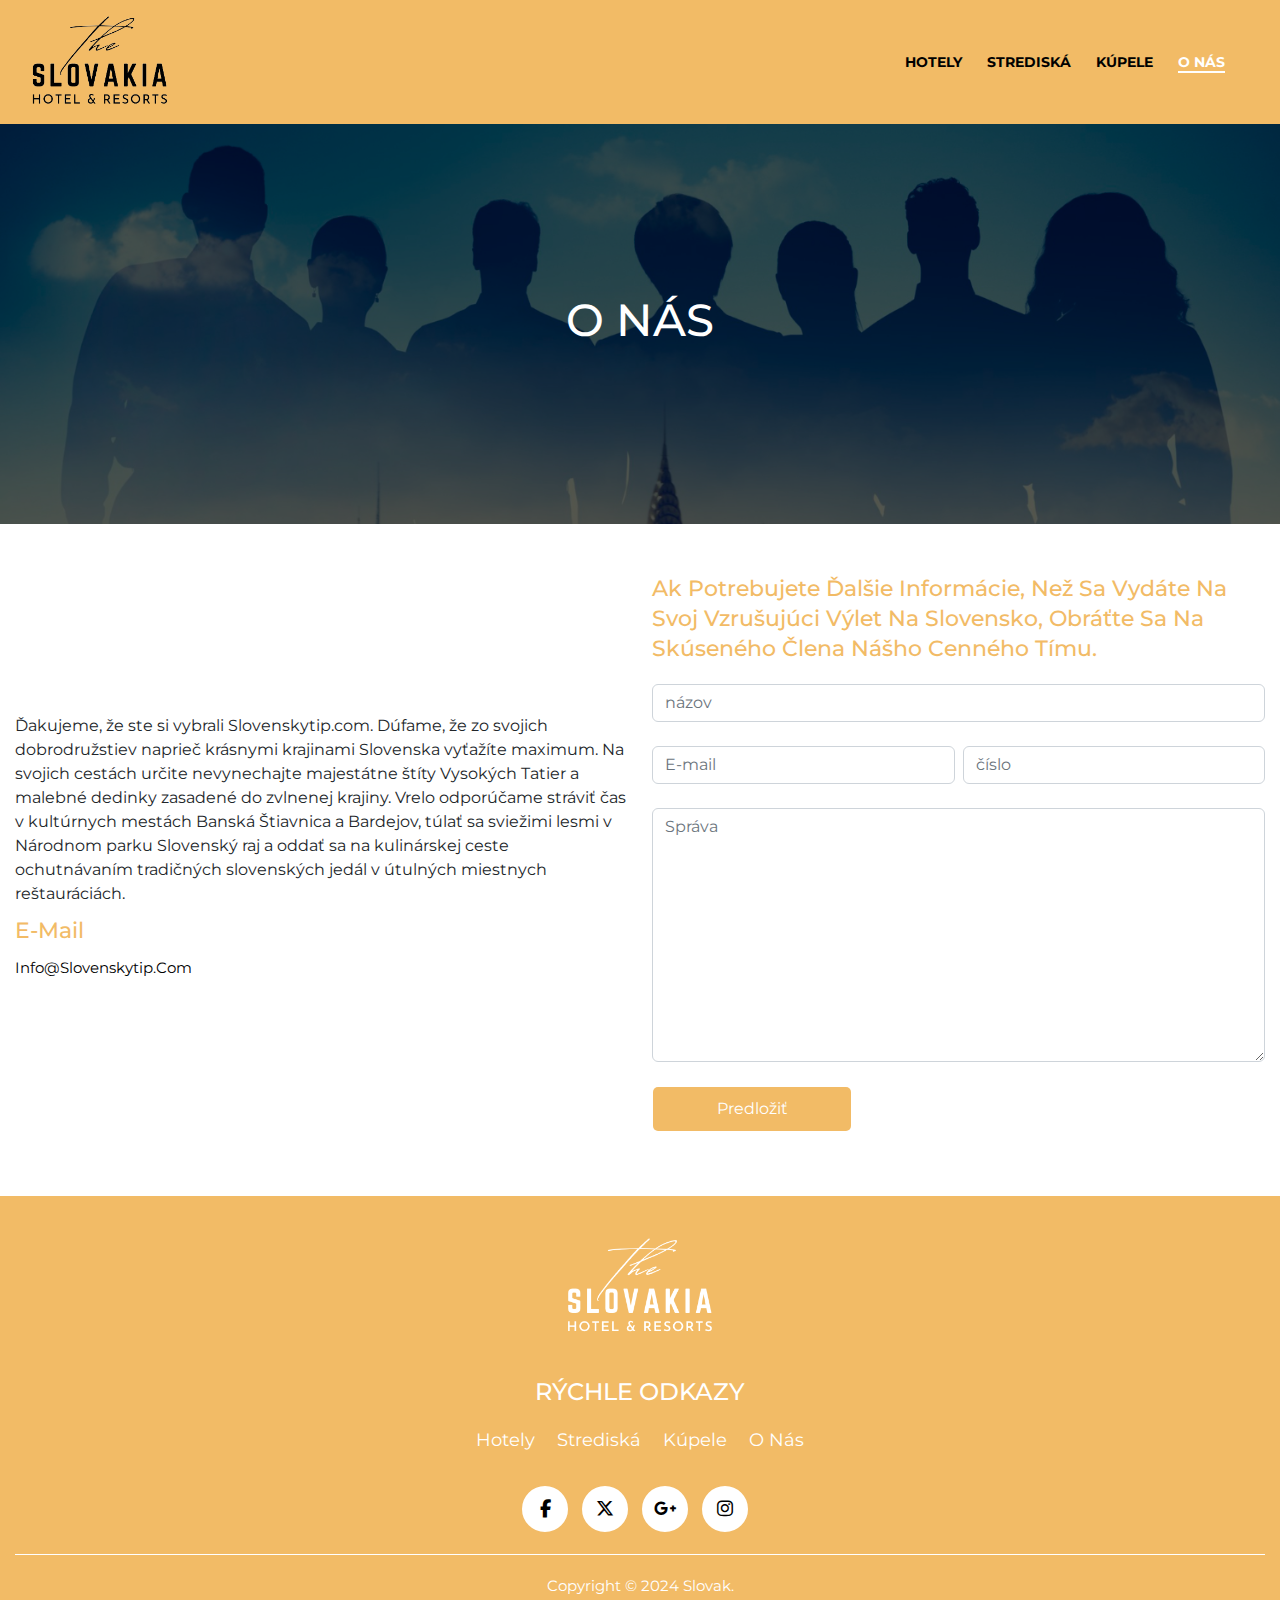
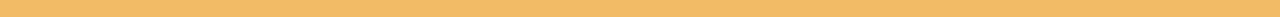
==== about.html @ d40c783f "commit" ====
<!DOCTYPE html>
<html lang="sk">

<head>
    <meta charset="UTF-8">
    <meta name="viewport" content="width=device-width, initial-scale=1.0">
    <title>O nás</title>
    <link rel="icon" type="image/x-icon" href="img/fav.png">
    <link rel="stylesheet" href="https://cdnjs.cloudflare.com/ajax/libs/font-awesome/6.5.1/css/all.min.css">
    <link rel="stylesheet" href="css/bootstrap.css">
    <link rel="stylesheet" href="css/responsive.css">
    <link rel="stylesheet" href="css/style.css">
</head>

<body>
    <!-- header section start -->
    <nav>
        <div class="container">
            <div class="navbar">
                <div class="logo"><a href="index.html"><img src="img/logo.png" alt="logo"></a></div>
                <div class="navlink">
                    <div class="closebutton"><i class="fa fa-times-circle" aria-hidden="true"></i></div>
                    <ul>
                        <li>
                            <a href="hotel.html">
                                hotely</a>
                        </li>
                        <li>
                            <a href="resorts.html">
                                Strediská</a>
                        </li>
                        <li>
                            <a href="spa.html">Kúpele</a>
                        </li>
                        <li>
                            <a href="about.html" class="active">O nás</a>
                        </li>
                    </ul>
                </div>
                <div class="open"><i class="fa fa-bars" aria-hidden="true"></i></div>
            </div>
        </div>
    </nav>
    <!-- header section start -->
    <!-- banner section start -->
    <div class="about_banner">
        <div class="container">
            <div class="row">
                <div class="col-12">
                    <div class="banner_box">
                        <h1>O nás</h1>
                    </div>
                </div>
            </div>
        </div>
    </div>
    <!-- banner section end -->
    <!-- about us form start -->
    <div class="about_section">
        <div class="container">
            <div class="row mb-4 align-items-center email">
                <div class="col-lg-6">
                    <p>Ďakujeme, že ste si vybrali Slovenskytip.com. Dúfame, že zo svojich dobrodružstiev naprieč
                        krásnymi krajinami Slovenska vyťažíte maximum. Na svojich cestách určite nevynechajte majestátne
                        štíty Vysokých Tatier a malebné dedinky zasadené do zvlnenej krajiny. Vrelo odporúčame stráviť
                        čas v kultúrnych mestách Banská Štiavnica a Bardejov, túlať sa sviežimi lesmi v Národnom parku
                        Slovenský raj a oddať sa na kulinárskej ceste ochutnávaním tradičných slovenských jedál v
                        útulných miestnych reštauráciách.</p>
                    <h2 class="mb-2 ">E-mail</h2>
                    <p><a href="mailto:info@slovenskytip.com">info@slovenskytip.com</a></p>

                </div>
                <div class="col-lg-6">
                    <div class="right_side_first">
                        <!-- <img src="./assets/images/Homebanner.jpeg" alt="" class="img-fluid"> -->
                        <h2>
                            Ak potrebujete ďalšie informácie, než sa vydáte na svoj vzrušujúci výlet na
                            Slovensko, obráťte sa na skúseného člena nášho cenného tímu.</h2>
                        <form action="#">
                            <div class="div mb-4">
                                <input type="text" placeholder="názov" class="form-control ">
                            </div>
                            <div class="div  mb-4 d-flex">
                                <input type="email" placeholder="E-mail" class="form-control me-2">
                                <input type="number" placeholder="číslo" class="form-control">
                            </div>
                            <div class="div mb-4">
                                <textarea class="form-control" placeholder="Správa " rows="10"></textarea>
                            </div>
                            <div class="div">
                                <input type="Submit" value="Predložiť" class="form-control sub_btn">
                            </div>
                        </form>
                    </div>
                </div>
            </div>
        </div>
    </div>
    <!-- about us form end -->
    <!--footer start-->
    <footer class="footer_section">
        <div class="container">
            <div class="row">
                <div class="col-12">
                    <div class="footer_inner">
                        <a href="index.html"><img src="img/logo.png" class="img-fluid" alt="logo"></a>
                    </div>
                </div>
                <div class="col-12">
                    <div class="footer_inner">
                        <h3>RÝCHLE ODKAZY</h3>
                        <ul>
                            <li>
                                <a href="hotel.html">
                                    hotely</a>
                            </li>
                            <li>
                                <a href="resorts.html">
                                    Strediská</a>
                            </li>
                            <li>
                                <a href="spa.html">Kúpele</a>
                            </li>
                            <li>
                                <a href="about.html">O nás</a>
                            </li>
                        </ul>
                    </div>
                </div>
                <div class="col-12">
                    <div class="footer_inner footer_inners">
                        <div class="social_profile">
                            <ul>
                                <li><a href="#"><i class="fa-brands fa-facebook-f"></i></a></li>
                                <li><a href="#"><i class="fa-brands fa-x-twitter"></i></a></li>
                                <li><a href="#"><i class="fa-brands fa-google-plus-g"></i></a></li>
                                <li><a href="#"><i class="fa-brands fa-instagram"></i></a></li>
                            </ul>
                        </div>
                    </div>
                </div>
                <div class="col-12">
                    <p class="copyright">Copyright © 2024 <a href="#">Slovak</a>.</p>
                </div>
            </div>
        </div>
    </footer>
    <!-- footer end-->

    <script src="https://cdnjs.cloudflare.com/ajax/libs/jquery/2.2.2/jquery.min.js"></script>
    <script src="javascript/bootstrap.js"></script>
    <script src="javascript/slick.js"></script>
    <script src="https://maxcdn.bootstrapcdn.com/bootstrap/4.1.3/js/bootstrap.min.js"></script>
    <script>
        (function () {
            "use strict";
            var cookieAlert = document.querySelector(".cookie-alert");
            var acceptCookies = document.querySelector(".accept-cookies");
            cookieAlert.offsetHeight; // Force browser to trigger reflow (https://stackoverflow.com/a/39451131)
            if (!getCookie("acceptCookies")) {
                cookieAlert.classList.add("show");

            }
            acceptCookies.addEventListener("click", function () {
                setCookie("acceptCookies", true, 60);
                cookieAlert.classList.remove("show");
            });
        })();

        // Cookie functions stolen from w3schools
        function setCookie(cname, cvalue, exdays) {

            var d = new Date();

            d.setTime(d.getTime() + (exdays * 24 * 60 * 60 * 1000));

            var expires = "expires=" + d.toUTCString();

            document.cookie = cname + "=" + cvalue + ";" + expires + ";path=/";

        }
        function getCookie(cname) {
            var name = cname + "=";
            var decodedCookie = decodeURIComponent(document.cookie);
            var ca = decodedCookie.split(';');
            for (var i = 0; i < ca.length; i++) {
                var c = ca[i];
                while (c.charAt(0) === ' ') {
                    c = c.substring(1);
                }
                if (c.indexOf(name) === 0) {
                    return c.substring(name.length, c.length);
                }
            }
            return "";
        }

    </script>
</body>

</html>
---- css/responsive.css ----
@media screen and (max-width:1200px) {
    body.toggle .navlink {
        transform: translateX(0);

    }

    .open {
        display: block !important;
        color: #fff;
        font-size: 30px;
    }

    .closebutton {
        display: block !important;
        position: absolute;
        top: 20px;
        right: 40px;
        color: #fff;
        font-size: 25px;
    }

    .saerchbar {
        display: none;
    }


    .navlink {
        transform: translateX(-100%);
        transition: all 0.5s linear;
        position: fixed;
        left: 0;
        top: 0;
        bottom: 0;
        background: var(--primary-color);
        width: 400px;
        padding: 40px;
        margin: 0;
        z-index: 9;
    }

    .navlink ul {
        display: flex;
        flex-direction: column;
        align-items: start;
    }

    .navbar .navlink {
        margin-left: -15px;

    }

    .navlink ul li a {
        color: #fff;
    }

    .navlink ul li {
        padding: 10px;
    }


}

@media screen and (max-width:767px) {
    .resort_detail {
        padding: 40px 0;
    }

    .detail_section {
        padding: 40px 0;
    }
}


@media screen and (max-width:575px) {}
---- css/style.css ----
@import url('https://fonts.googleapis.com/css2?family=Montserrat:ital,wght@0,100..900;1,100..900&display=swap');

:root {
    --primary-color: #F2BB66;
    --secondary-color: #fff;
}

* {
    margin: 0;
    padding: 0;
    font-family: "Montserrat", sans-serif;
}

ul,
li,
p,
a {
    text-decoration: none;
    list-style: none;
    margin: 0;
    padding: 0;
}

h1,
h2,
h3,
h4,
h5,
h6 {}

a,
a:hover,
a:focus,
a:active {
    text-decoration: none;
    outline: none;
}

.button,
a:hover {
    color: #000;
}

img {
    width: 100%;
    max-width: 100%;
}

.container {
    width: 100%;
    max-width: 1440px;
    margin: 0 auto;
    padding: 0 15px;
}

h2 {
    text-align: center;
    color: var(--primary-color);
    margin-top: 10px;
    font-size: 35px;
    text-transform: capitalize;
}

.active {
    color: #fff !important;
    border-bottom: 1px solid #fff;
}

/* navbar styling  */

.logo img {
    max-width: 140px;
}

.navbar {
    padding: 0px 15px;
    display: flex;
    justify-content: space-between;
    align-items: center;
}

.navlink ul {
    display: flex;
    align-items: center;
}

.navlink ul li {
    font-size: 18px;
    margin: 0 25px 0 0;

}

.navlink ul li a {
    color: #000;
    font-size: 14px;
    font-style: normal;
    font-weight: bold;
    line-height: normal;
    text-transform: uppercase;
}

.active {
    border-bottom: 2px solid #fff;
}

.open {
    display: none;
}

.closebutton {
    display: none;
}

nav {
    background: #F2BB66;
    font-size: 18px;
    padding: 14px 0;
    font-weight: 700;
    text-transform: capitalize;
    color: #000000;
}

/* banner styling start */
.home_banner {
    height: 500px;
    background-image: url(../img/homebanner.jpg);
    background-size: cover;
    background-position: center;
    background-repeat: no-repeat;
    position: relative;
}

.home_banner::before {
    position: absolute;
    content: '';
    background: #000000a8;
    width: 100%;
    height: 100%;
    z-index: 0;
}

.banner_box {
    display: flex;
    flex-direction: column;
    justify-content: center;
    align-items: center;
    height: 100%;
    text-align: center;
    position: absolute;
    top: 50%;
    left: 50%;
    color: #fff;
    width: 80%;
    transform: translate(-50%, -50%);
}

.banner_box h1 {
    font-size: 45px;
    text-transform: uppercase;
}

/* banner styling end */
/* hotel banner styling start */
.hotel_banner {
    height: 400px;
    background-image: url(../img/hotelbanner.jpg);
    background-size: cover;
    background-position: center;
    background-repeat: no-repeat;
    position: relative;
}

.hotel_banner::before {
    position: absolute;
    content: '';
    background: #000000a8;
    width: 100%;
    height: 100%;
    z-index: 0;
}

/* hotel banner styling end */
/* spa styling start */
.spa_banner {
    height: 400px;
    background-image: url(../img/spabanner.jpg);
    background-size: cover;
    background-position: center;
    background-repeat: no-repeat;
    position: relative;
}

.spa_banner::before {
    position: absolute;
    content: '';
    background: #000000a8;
    width: 100%;
    height: 100%;
    z-index: 0;
}
.spa_detail h2 {
    color: var(--primary-color);
    text-transform: capitalize;
    margin-bottom: 30px;
}

.spa_detail {
    padding: 80px 0;
    background-image: url(../img/spadetail.jpg);
    background-size: cover;
    background-position: center;
    background-repeat: no-repeat;
    position: relative;
    isolation: isolate;
    display: flex;
    flex-direction: column;
    justify-content: center;
    align-items: center;
}

.spa_detail::before {
    position: absolute;
    content: '';
    background: #000000a8;
    width: 100%;
    height: 100%;
    z-index: -1;
    padding: 80px 0;

}

.spa_detail .spa_inner {
    height: 100%;
    padding: 10px;
    color: #fff;
    text-align: center;
    display: flex;
    flex-direction: column;
    align-items: center;
    border: 1px solid #fff;
    box-shadow: inset 4px 2px 2px #fff;
    border-radius: 6px;
}

.spa_inner h3 {

    color: #fff;
    text-align: center;

}

.spa_inner p {
    padding-bottom: 10px;

}

.spa_inner .row {
    display: flex;
    justify-content: center;
}

.row.hotel_row {
    justify-content: center;
}

/* spa styling end */
/* resort styling start */
.resort_banner {
    height: 400px;
    background-image: url(../img/resortbanner.jpg);
    background-size: cover;
    background-position: center;
    background-repeat: no-repeat;
    position: relative;
}

.resort_banner::before {
    position: absolute;
    content: '';
    background: #000000a8;
    width: 100%;
    height: 100%;
    z-index: 0;
}

/* resort styling end */
/* about us banner start */

.about_banner {
    height: 400px;
    background-image: url(../img/aboutbanner.jpg);
    background-size: cover;
    background-position: center;
    background-repeat: no-repeat;
    position: relative;
}

.about_banner::before {
    position: absolute;
    content: '';
    background: #000000a8;
    width: 100%;
    height: 100%;
    z-index: 0;
}

.about_section {
    padding: 40px 0;
}

.about_section h2 {
    font-size: 22px;
    text-align: left;
    line-height: 30px;
    margin-bottom: 20px;
}

input.form-control.sub_btn {
    width: 200px;
    padding: 10px;
    background-color: var(--primary-color);
    color: #ffff;
    border: 1px solid transparent;
    transition: all 0.5s;
}

input.form-control.sub_btn:hover {
    font-weight: 500;
    background-color: #fff;
    color: var(--primary-color);
    border: 1px solid var(--primary-color);
}
.row.email p a {
    color: #000;
    -webkit-transition: all 0.3s ease 0s;
    transition: all 0.3s ease 0s;
    line-height: 28px;
    font-size: 15px;
    text-transform: capitalize;
}
.row.email p a:hover {
    color: var(--primary-color);
}
/* about us banner end */
.resort_detail {
    padding: 80px 0;
}

.resort_inner {
    box-shadow: rgba(149, 157, 165, 0.2) 0px 8px 24px;
    padding: 40px;
}

.resort_inner img {
    transition: all 0.5s;
}

.resort_inner img:hover {
    filter: brightness(0.5);
}

/* below_pra styling start */
.below_banner {
    padding: 80px 0;
    text-align: center;
    background-color: #ebebeb;
}

.resort_card {
    margin-bottom: 30px;
    transition: all 0.5s;
    text-align: center;
    box-shadow: rgba(100, 100, 111, 0.2) 0px 7px 29px 0px;
    overflow: hidden;
}

.resort_card_further img {
    height: 440px;
    width: 100%;
    object-fit: cover;
    margin-bottom: 10px;

}

/* below_pra styling end */
/* detail styling start */

.detail_section {
    padding: 80px 0;
}

.detail_section h2 {
    margin-bottom: 60px;
    color: #000;
}

.detail_cards h3 {
    margin: 20px 0;
    font-size: 24px;
    font-weight: 600;
}

.detail_cards {
    text-align: center;
    border-radius: 5px;
    height: 100%;
    padding: 30px 20px;
    box-shadow: rgba(149, 157, 165, 0.2) 0px 8px 24px;
    transition: all 0.5s;
}

.detail_cards:hover {
    box-shadow: rgba(149, 157, 165, 0.2) 0px 8px 24px;
    background-color: var(--primary-color);
    color: var(--secondary-color);
}


.detail_cards p {
    line-height: 26px;

}

.row.detail_row {
    justify-content: center;
}

/* detail stylinh end */
/* hotel detail styling start*/
.next_banner.athena_bg {
    background: unset;
}

.hotel {
    padding: 80px 0;
}

.hotel_detail h2 {
    color: var(--primary-color);
    text-transform: capitalize;
    margin-bottom: 30px;
}

.hotel_detail {
    padding: 80px 0;
    background-image: url(../img/hoteldetail.jpg);
    background-size: cover;
    background-position: center;
    background-repeat: no-repeat;
    position: relative;
    isolation: isolate;
    display: flex;
    flex-direction: column;
    justify-content: center;
    align-items: center;
}

.hotel_detail::before {
    position: absolute;
    content: '';
    background: #000000a8;
    width: 100%;
    height: 100%;
    z-index: -1;
    padding: 80px 0;

}

.hotel_detail .hotel_inner {
    height: 100%;
    padding: 10px;
    color: #fff;
    text-align: center;
    display: flex;
    flex-direction: column;
    align-items: center;
    border: 1px solid #fff;
    box-shadow: inset 4px 2px 2px #fff;
    border-radius: 6px;
}

.hotel_inner h3 {

    color: #fff;
    text-align: center;

}

.hotel_inner p {
    padding-bottom: 10px;

}

.hotel_inner .row {
    display: flex;
    justify-content: center;
}

.row.hotel_row {
    justify-content: center;
}

/* hotel styling end */
/***footer start**/
.footer_section {
    background: var(--primary-color);
    padding: 40px 0 0;
    text-align: center;
}

.footer_section img {
    width: 150px;
    filter: brightness(0) invert(1);
}

footer ul {
    padding-top: 10px;
}

footer h3 {
    color: #fff;
    font-size: 24px;
    margin: 40px 0 20px;
}

footer li a {
    color: #fff;
    text-decoration: none;
    font-size: 18px;
    display: block;
    text-transform: capitalize;
}

.footer_icon ul {
    display: flex;
    align-items: center;
    margin-bottom: 0;
}

.footer_icon li a {
    font-size: 26px;
}

.footer li a:hover {
    text-decoration: underline;
}

.footer_inner ul li:not(:last-child) {
    margin-right: 22px;
}

.footer_inner ul {
    display: flex;
    align-items: center;
    margin-bottom: 0;
    padding-top: 0;
    justify-content: center;
    list-style: none;
}

/*START SOCIAL PROFILE CSS*/
.social_profile {
    margin-top: 30px;
}

.social_profile ul {
    list-style: outside none none;
    margin: 0;
    padding: 0;
}

.social_profile ul li {
    float: left;
    margin-right: 10px !important;
}

.social_profile ul li a {
    text-align: center;
    border: 0px;
    text-transform: uppercase;
    transition: all 0.3s ease 0s;
    font-size: 18px;
    color: #000;
    border-radius: 50%;
    width: 50px;
    height: 50px;
    border: 2px solid var(--primary-color);
    background: var(--secondary-color);
    display: inline-flex;
    justify-content: center;
    align-items: center;
}

.social_profile ul li a:hover {
    background: #fff;
    border: 2px solid var(--primary-color);
    color: #000;
}

/*END SOCIAL PROFILE CSS*/

footer ul.nav-list {
    margin-bottom: 25px;
    flex-wrap: wrap;
}

.copyright {
    margin-bottom: 20px;
    padding-top: 20px;
    color: var(--secondary-color);
    font-size: 15px;
    text-align: center;
    border-top: 1px solid #fff;
    margin: 20px 0;
}

.copyright a {
    color: var(--secondary-color);
    transition: all 0.2s ease 0s;
}

/* footer end */
/* /cookie start/ */
.cookie-alert {
    position: fixed;
    bottom: 0;
    right: 0;
    width: 100%;
    margin: 0 !important;
    z-index: 999;
    opacity: 0;
    transform: translateY(100%);
    transition: all 500ms ease-out;
    left: 0;
}

.cookie-alert .btn {
    color: #fff;
    background-color: var(--primary-color);
    border-color: #ffffff;
}

.cookie-alert .btn:hover {
    color: var(--primary-color);
    background-color: #fff;
    border-color: var(--primary-color);
}

.cookie-alert.show {
    opacity: 1;
    transform: translateY(0%);
    transition-delay: 1000ms;
}

a.btn.btn-primary.setting-cookies {
    background: transparent;
    color: #000;
    text-decoration: underline;
    padding-bottom: 0;
    margin-right: 14px;
    border: none;
}

a.btn.btn-primary.setting-cookies:hover {
    color: var(--primary-color);
    text-decoration-color: var(--primary-color);
}

/* 
/cookie end/ */
/* accordian styling start */
.hotel_accordian {
    padding: 80px 0;
}

.panel-default>.panel-heading {
    color: #333;
    background-color: #fff;
    border-color: #e4e5e7;
    padding: 0;
    -webkit-user-select: none;
    -moz-user-select: none;
    -ms-user-select: none;
    user-select: none;
}

.panel-default>.panel-heading a {
    display: block;
    padding: 10px 15px;
    background: var(--primary-color);
    color: #fff;
    border-radius: 10px;
}

.panel-body {

    padding: 20px;
    font-size: 16px;

}

.panel-default>.panel-heading a:after {
    content: "";
    position: relative;
    top: 1px;
    display: inline-block;
    font-style: normal;
    font-weight: 400;
    line-height: 1;
    -webkit-font-smoothing: antialiased;
    -moz-osx-font-smoothing: grayscale;
    float: right;
    transition: transform .25s linear;
    -webkit-transition: -webkit-transform .25s linear;
}

.panel-default>.panel-heading a[aria-expanded="true"] {
    background-color: var(--primary-color);
}

.panel-default>.panel-heading a[aria-expanded="true"]:after {
    content: "\2212";
    -webkit-transform: rotate(180deg);
    transform: rotate(180deg);
}

.panel-default>.panel-heading a[aria-expanded="false"]:after {
    content: "\002b";
    -webkit-transform: rotate(90deg);
    transform: rotate(90deg);
}

/* accordian styling end */
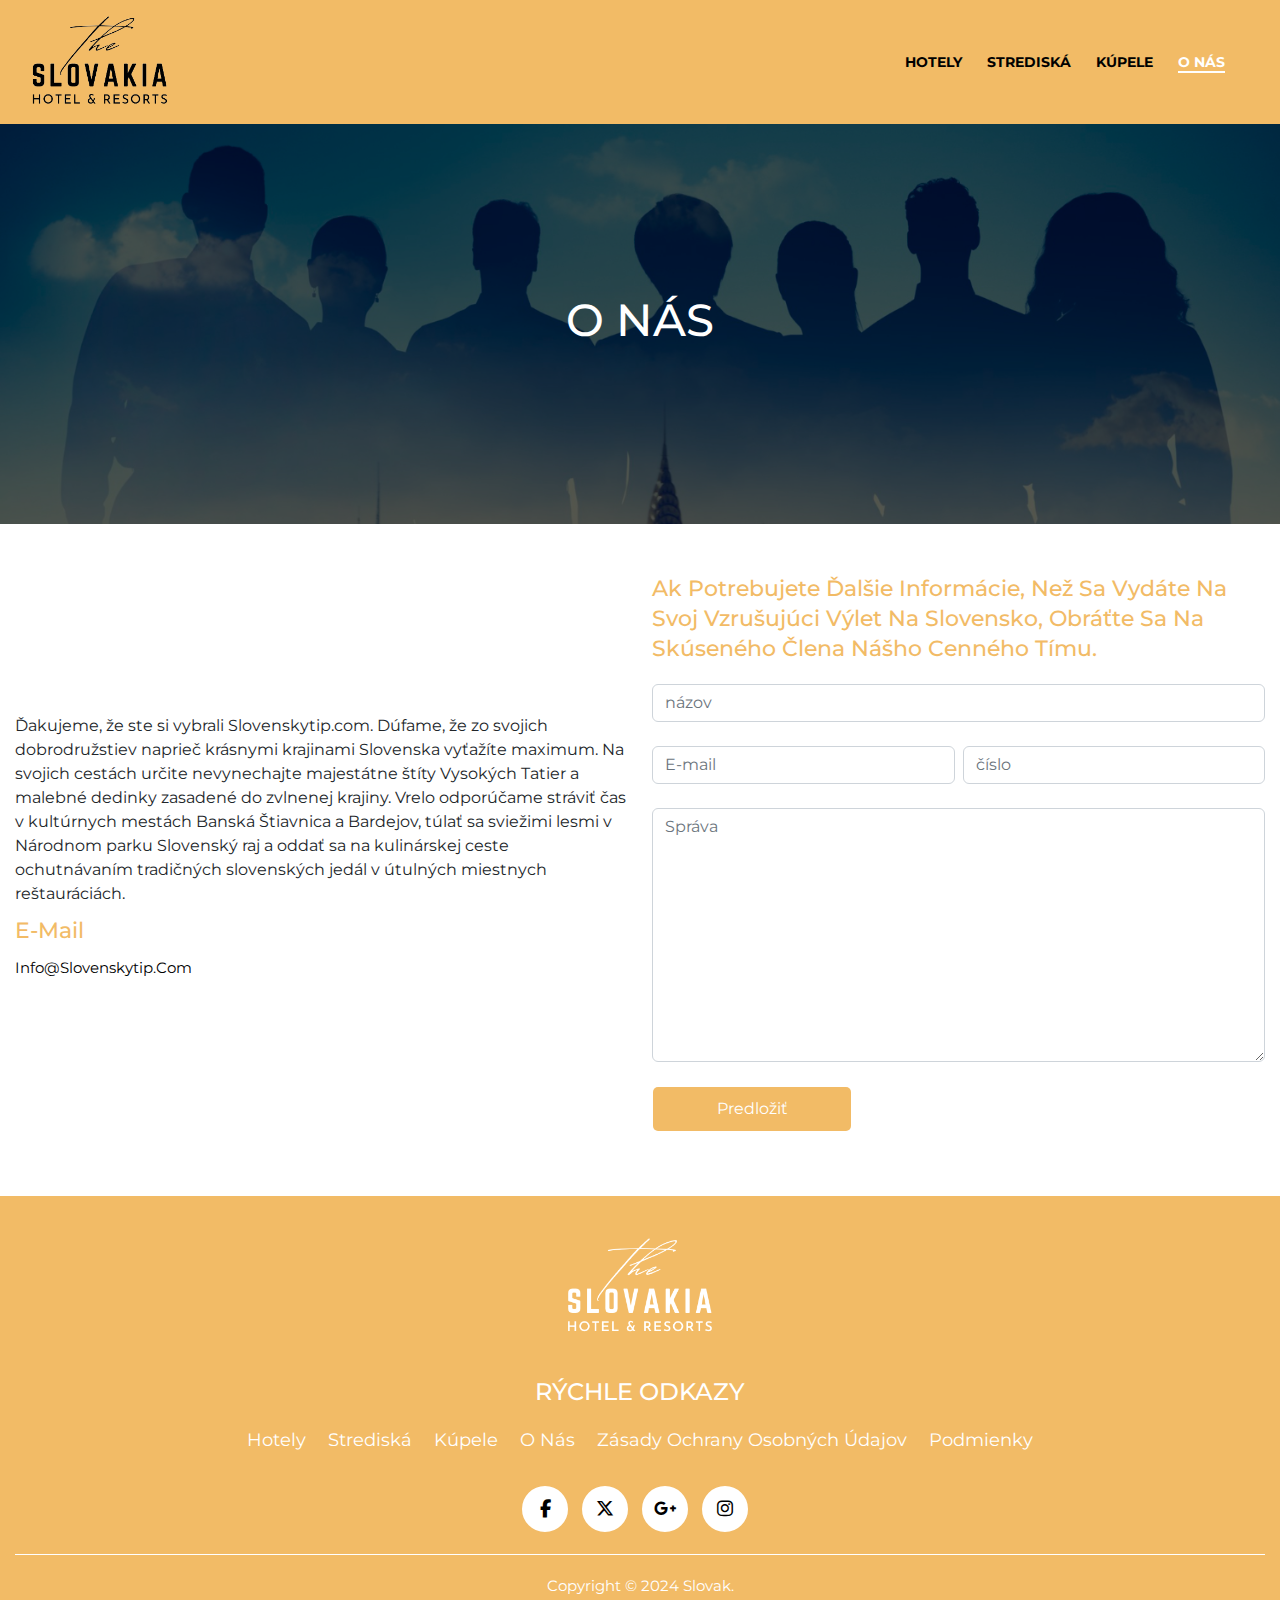
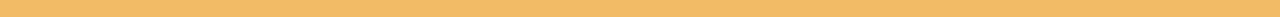
==== commit 575aada1: "changes" ====
--- a/about.html
+++ b/about.html
@@ -123,6 +123,12 @@
                             </li>
                             <li>
                                 <a href="about.html">O nás</a>
+                            </li>
+                            <li>
+                                <a href="privacy.html">Zásady ochrany osobných údajov</a>
+                            </li>
+                            <li>
+                                <a href="terms.html">Podmienky</a>
                             </li>
                         </ul>
                     </div>
--- a/css/style.css
+++ b/css/style.css
@@ -730,4 +730,108 @@
     transform: rotate(90deg);
 }
 
-/* accordian styling end */+/* accordian styling end */
+/*privacy-policy start*/
+.privacy__section {
+    position: relative;
+    height: 400px;
+    background-image: url(../img/privacybanner.jpg);
+    background-repeat: no-repeat;
+    background-size: cover;
+    background-position: center;
+    object-fit: cover;
+    margin-top: 0;
+    isolation: isolate;
+    display: flex;
+    flex-direction: column;
+    justify-content: center;
+    align-items: center;
+    text-align: center;
+
+}
+
+.privacy__section::after {
+    content: '';
+    position: absolute;
+    inset: 0;
+    background-color: rgba(0, 0, 0, 0.55);
+    z-index: -1;
+}
+
+.privacy-policy {
+    padding: 40px 0;
+}
+
+.privacy__section .banner__text h1 {
+    color: #fff;
+    text-transform: uppercase;
+}
+
+.banner__text {
+    display: flex;
+    flex-direction: column;
+    justify-content: center;
+    align-items: center;
+    height: 100%;
+    text-align: center;
+    position: absolute;
+    top: 50%;
+    left: 50%;
+    color: #fff;
+    width: 80%;
+    transform: translate(-50%, -50%);
+}
+
+/* privacy styling end */
+/* terms styling start */
+.terms__section {
+    position: relative;
+    height: 400px;
+    background-image: url(../img/privacybanner.jpg);
+    background-repeat: no-repeat;
+    background-size: cover;
+    background-position: center;
+    object-fit: cover;
+    margin-top: 0;
+    isolation: isolate;
+    display: flex;
+    flex-direction: column;
+    justify-content: center;
+    align-items: center;
+    text-align: center;
+
+}
+
+.terms_conditions::after {
+    content: '';
+    position: absolute;
+    inset: 0;
+    background-color: rgba(0, 0, 0, 0.55);
+    z-index: -1;
+}
+
+.terms_conditions {
+    padding: 40px 0;
+}
+
+.terms_conditions .banner__text h1 {
+    color: #fff;
+    text-transform: uppercase;
+}
+
+.banner__text {
+    display: flex;
+    flex-direction: column;
+    justify-content: center;
+    align-items: center;
+    height: 100%;
+    text-align: center;
+    position: absolute;
+    top: 50%;
+    left: 50%;
+    color: #fff;
+    width: 80%;
+    transform: translate(-50%, -50%);
+}
+
+/* terms styling end */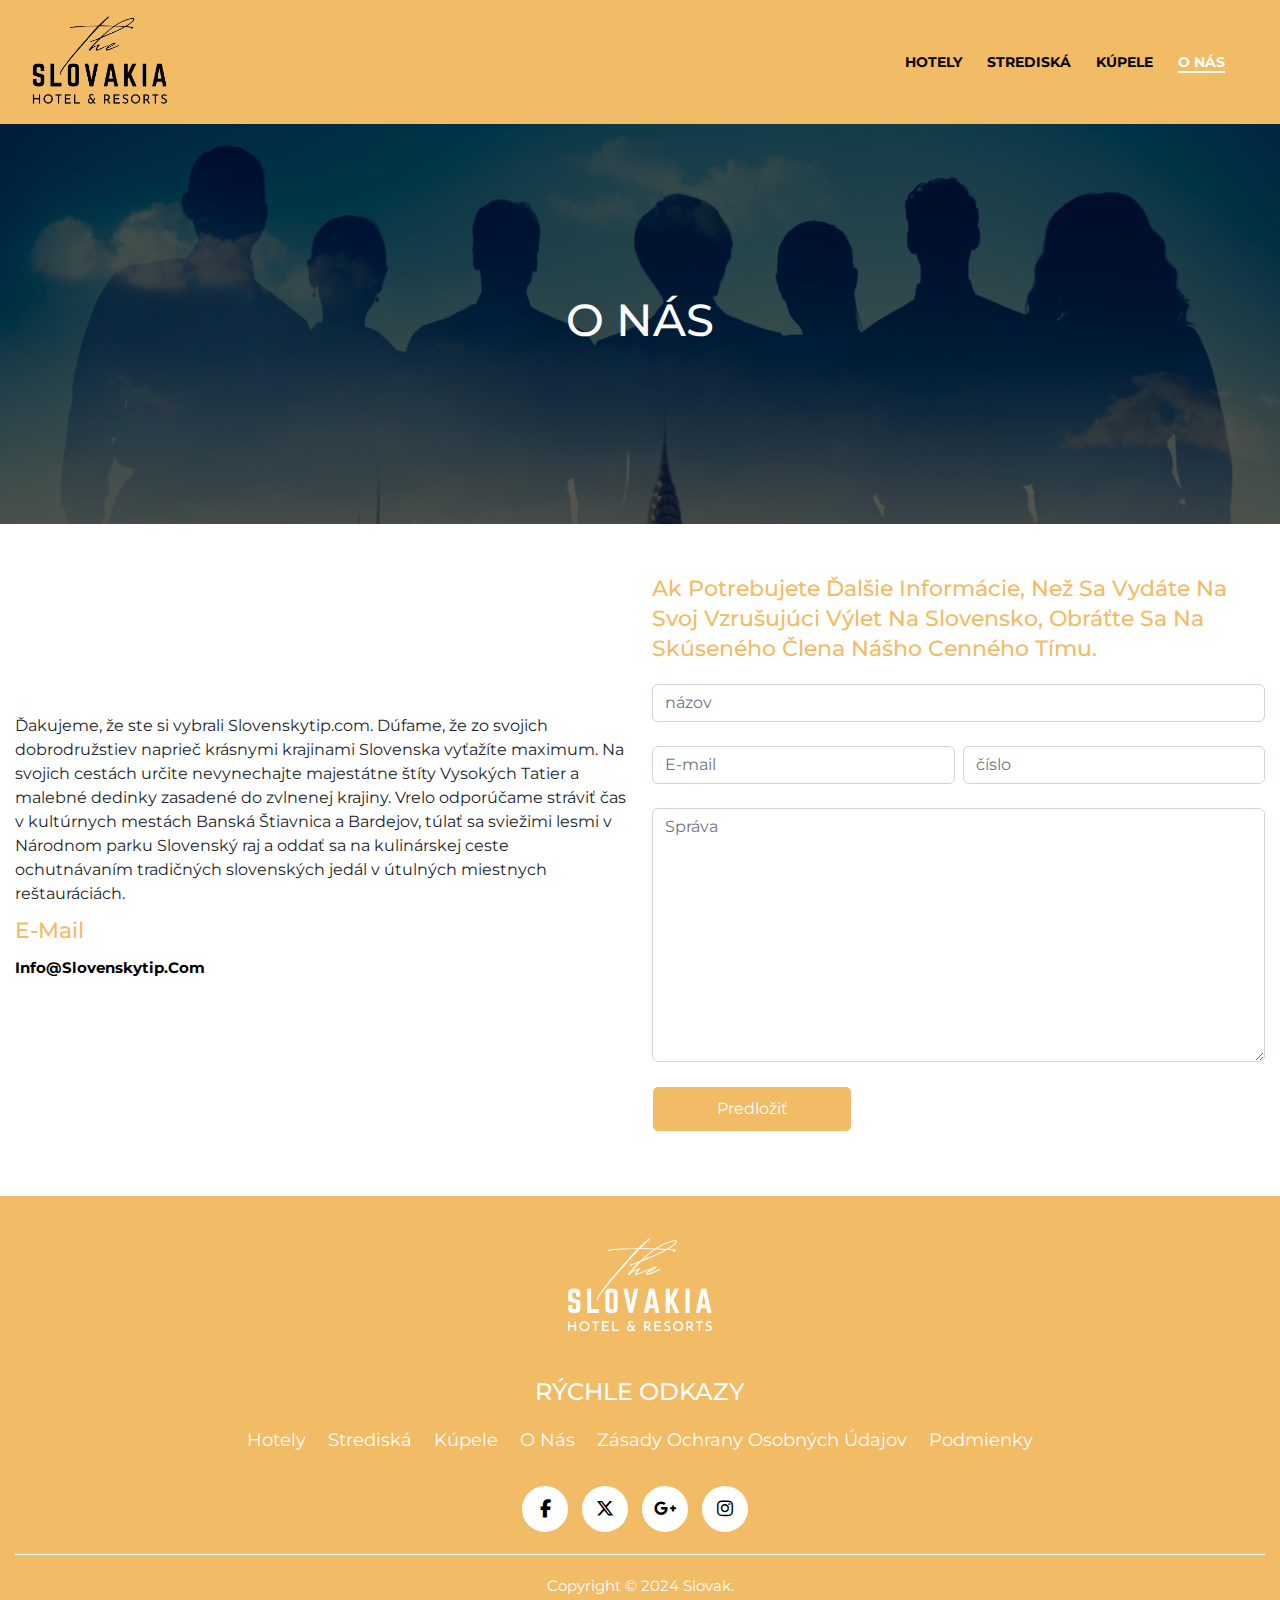
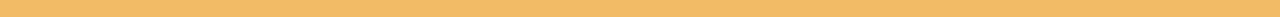
==== commit 074545d4: "changes" ====
--- a/about.html
+++ b/about.html
@@ -8,8 +8,8 @@
     <link rel="icon" type="image/x-icon" href="img/fav.png">
     <link rel="stylesheet" href="https://cdnjs.cloudflare.com/ajax/libs/font-awesome/6.5.1/css/all.min.css">
     <link rel="stylesheet" href="css/bootstrap.css">
+    <link rel="stylesheet" href="css/style.css">
     <link rel="stylesheet" href="css/responsive.css">
-    <link rel="stylesheet" href="css/style.css">
 </head>
 
 <body>
@@ -67,7 +67,7 @@
                         Slovenský raj a oddať sa na kulinárskej ceste ochutnávaním tradičných slovenských jedál v
                         útulných miestnych reštauráciách.</p>
                     <h2 class="mb-2 ">E-mail</h2>
-                    <p><a href="mailto:info@slovenskytip.com">info@slovenskytip.com</a></p>
+                    <p><a href="mailto:info@slovenskytip.com"><b>info@slovenskytip.com</b></a></p>
 
                 </div>
                 <div class="col-lg-6">
@@ -157,6 +157,18 @@
     <script src="javascript/bootstrap.js"></script>
     <script src="javascript/slick.js"></script>
     <script src="https://maxcdn.bootstrapcdn.com/bootstrap/4.1.3/js/bootstrap.min.js"></script>
+    <script>
+        $(document).ready(function () {
+            $(".open").click(function () {
+                $("body").addClass("toggle");
+            });
+        });
+        $(document).ready(function () {
+            $(".closebutton").click(function () {
+                $("body").removeClass("toggle");
+            });
+        });
+    </script>
     <script>
         (function () {
             "use strict";
--- a/css/style.css
+++ b/css/style.css
@@ -61,6 +61,9 @@
     text-transform: capitalize;
 }
 
+h4 {
+    margin-top: 10px;
+}
 .active {
     color: #fff !important;
     border-bottom: 1px solid #fff;
@@ -590,10 +593,9 @@
     justify-content: center;
     align-items: center;
 }
-
 .social_profile ul li a:hover {
-    background: #fff;
-    border: 2px solid var(--primary-color);
+    background: transparent;
+    border: 1px solid #000;
     color: #000;
 }
 
@@ -735,7 +737,7 @@
 .privacy__section {
     position: relative;
     height: 400px;
-    background-image: url(../img/privacybanner.jpg);
+    background-image: url(../img/privacy.jpg);
     background-repeat: no-repeat;
     background-size: cover;
     background-position: center;
@@ -787,7 +789,7 @@
 .terms__section {
     position: relative;
     height: 400px;
-    background-image: url(../img/privacybanner.jpg);
+    background-image: url(../img/terms.jpg);
     background-repeat: no-repeat;
     background-size: cover;
     background-position: center;
@@ -802,7 +804,7 @@
 
 }
 
-.terms_conditions::after {
+.terms__section::after {
     content: '';
     position: absolute;
     inset: 0;
@@ -814,24 +816,9 @@
     padding: 40px 0;
 }
 
-.terms_conditions .banner__text h1 {
+.terms__section.banner__text h1 {
     color: #fff;
     text-transform: uppercase;
 }
 
-.banner__text {
-    display: flex;
-    flex-direction: column;
-    justify-content: center;
-    align-items: center;
-    height: 100%;
-    text-align: center;
-    position: absolute;
-    top: 50%;
-    left: 50%;
-    color: #fff;
-    width: 80%;
-    transform: translate(-50%, -50%);
-}
-
 /* terms styling end */--- a/css/responsive.css
+++ b/css/responsive.css
@@ -5,13 +5,13 @@
     }
 
     .open {
-        display: block !important;
+        display: block;
         color: #fff;
         font-size: 30px;
     }
 
     .closebutton {
-        display: block !important;
+        display: block;
         position: absolute;
         top: 20px;
         right: 40px;
@@ -59,7 +59,6 @@
 
 
 }
-
 @media screen and (max-width:767px) {
     .resort_detail {
         padding: 40px 0;
@@ -68,7 +67,56 @@
     .detail_section {
         padding: 40px 0;
     }
+    .banner_box h1 {
+        font-size: 35px;
+    }
+    
+    .footer_inner ul {
+        display: block;
+    }
+    .social_profile ul li {
+        display: inline-block;
+        float: unset;
+    }
+    .detail_section {
+        padding: 40px 0;
+    }
+    .detail_section h2 {
+        margin-bottom: 20px;
+        font-size: 28px;
+    }
+    .hotel_accordian {
+        padding: 40px 0;
+    }
+    h2 {
+        font-size: 28px;
+    }
+    .panel-default>.panel-heading a {
+        font-size: 18px;
+    }
+    .below_banner {
+        padding: 40px 0;
+    }
+    .hotel_detail {
+        padding: 40px 0;
+    }
+    .resort_detail {
+         padding: 40px 0; 
+    }
+    .spa_detail {
+        padding: 40px 0;
+    }
+    .about_section h2 {
+        font-size: 22px;
+    }
 }
 
 
-@media screen and (max-width:575px) {}+@media screen and (max-width:575px) {
+    .banner_box h1 {
+        font-size: 30px;
+    }
+    .panel-default>.panel-heading a {
+        font-size: 17px;
+    }
+}